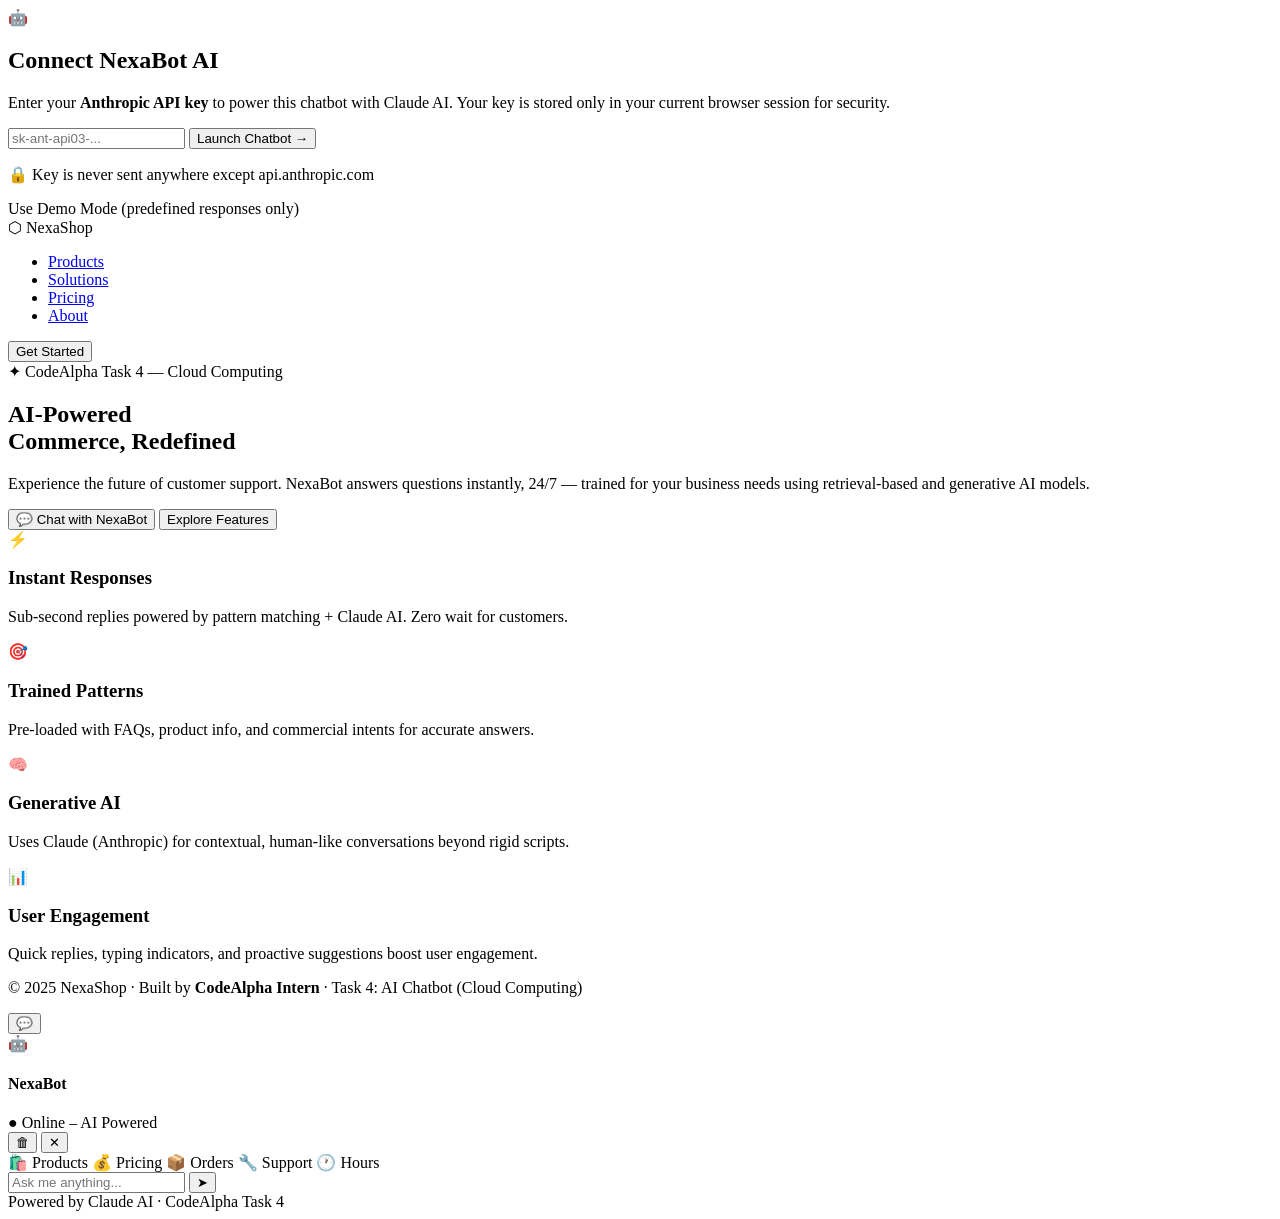
==== TASK-4-AI-Powered-ChatBot/NexaBot/index.html @ 37b293b0 "code written for index.html" ====
<!DOCTYPE html>
<html lang="en">
<head>
  <meta charset="UTF-8" />
  <meta name="viewport" content="width=device-width, initial-scale=1.0"/>
  <title>NexaBot – AI Chatbot | CodeAlpha Cloud Computing</title>
  <link rel="stylesheet" href="assets/css/style.css" />
  <link rel="preconnect" href="https://fonts.googleapis.com">
  <link href="https://fonts.googleapis.com/css2?family=Syne:wght@400;600;700;800&family=DM+Sans:wght@300;400;500&display=swap" rel="stylesheet"/>
</head>
<body>

  <!-- ==========================================
       API KEY SETUP MODAL
       Shows on first load so user can connect
       their Anthropic API key to power Claude AI
  =========================================== -->
  <div id="api-modal" class="modal-overlay">
    <div class="modal-box">
      <div class="modal-icon">🤖</div>
      <h2>Connect NexaBot AI</h2>
      <p>Enter your <strong>Anthropic API key</strong> to power this chatbot with Claude AI. Your key is stored only in your current browser session for security.</p>
      <input type="password" id="api-key-input" placeholder="sk-ant-api03-..." />
      <button class="btn-save" onclick="saveApiKey()">Launch Chatbot →</button>
      <p class="modal-note">🔒 Key is never sent anywhere except api.anthropic.com</p>
      <span class="skip-link" onclick="skipApiKey()">Use Demo Mode (predefined responses only)</span>
    </div>
  </div>

  <!-- ==========================================
       MAIN WEBSITE — Commercial Demo Context
       Simulates a real e-commerce website where
       the chatbot is embedded and integrated
  =========================================== -->
  <div class="site-wrapper">

    <!-- Navigation Bar -->
    <nav class="navbar">
      <div class="nav-logo">⬡ NexaShop</div>
      <ul class="nav-links">
        <li><a href="#">Products</a></li>
        <li><a href="#">Solutions</a></li>
        <li><a href="#">Pricing</a></li>
        <li><a href="#">About</a></li>
      </ul>
      <button class="nav-cta">Get Started</button>
    </nav>

    <!-- Hero Section -->
    <section class="hero">
      <div class="hero-content">
        <div class="hero-badge">✦ CodeAlpha Task 4 — Cloud Computing</div>
        <h1>AI-Powered<br/>Commerce, Redefined</h1>
        <p>Experience the future of customer support. NexaBot answers questions instantly, 24/7 — trained for your business needs using retrieval-based and generative AI models.</p>
        <div class="hero-btns">
          <button class="btn-primary" onclick="openChat()">💬 Chat with NexaBot</button>
          <button class="btn-ghost">Explore Features</button>
        </div>
      </div>
      <div class="hero-glow"></div>
    </section>

    <!-- Feature Cards -->
    <section class="features">
      <div class="feature-card">
        <div class="feature-icon">⚡</div>
        <h3>Instant Responses</h3>
        <p>Sub-second replies powered by pattern matching + Claude AI. Zero wait for customers.</p>
      </div>
      <div class="feature-card">
        <div class="feature-icon">🎯</div>
        <h3>Trained Patterns</h3>
        <p>Pre-loaded with FAQs, product info, and commercial intents for accurate answers.</p>
      </div>
      <div class="feature-card">
        <div class="feature-icon">🧠</div>
        <h3>Generative AI</h3>
        <p>Uses Claude (Anthropic) for contextual, human-like conversations beyond rigid scripts.</p>
      </div>
      <div class="feature-card">
        <div class="feature-icon">📊</div>
        <h3>User Engagement</h3>
        <p>Quick replies, typing indicators, and proactive suggestions boost user engagement.</p>
      </div>
    </section>

    <!-- Footer -->
    <footer class="site-footer">
      <p>© 2025 NexaShop · Built by <strong>CodeAlpha Intern</strong> · Task 4: AI Chatbot (Cloud Computing)</p>
    </footer>
  </div>

  <!-- ==========================================
       FLOATING CHAT WIDGET
       The button that opens/closes the chatbot.
       Fixed position, always visible on website.
  =========================================== -->
  <button id="chat-toggle" onclick="toggleChat()" title="Chat with NexaBot">
    <span id="toggle-icon">💬</span>
  </button>

  <!-- ==========================================
       CHAT PANEL
       The full chatbot UI — header, messages,
       quick replies, and input area.
  =========================================== -->
  <div id="chat-panel">

    <!-- Chat Header -->
    <div class="chat-header">
      <div class="chat-header-left">
        <div class="bot-avatar">🤖</div>
        <div class="bot-info">
          <h4>NexaBot</h4>
          <span class="status-dot">● Online – AI Powered</span>
        </div>
      </div>
      <div class="chat-header-right">
        <button class="header-btn" onclick="clearChat()" title="Clear chat">🗑</button>
        <button class="header-btn" onclick="toggleChat()" title="Close">✕</button>
      </div>
    </div>

    <!-- Messages Area -->
    <div id="messages"></div>

    <!-- Quick Reply Chips (predefined intents) -->
    <div class="quick-replies" id="quick-replies">
      <span class="chip" onclick="sendQuick('What products do you offer?')">🛍️ Products</span>
      <span class="chip" onclick="sendQuick('What are your pricing plans?')">💰 Pricing</span>
      <span class="chip" onclick="sendQuick('How do I track my order?')">📦 Orders</span>
      <span class="chip" onclick="sendQuick('I need technical support')">🔧 Support</span>
      <span class="chip" onclick="sendQuick('What are your business hours?')">🕐 Hours</span>
    </div>

    <!-- Input Area -->
    <div class="chat-input-area">
      <div class="input-row">
        <input type="text" id="user-input" placeholder="Ask me anything..." onkeydown="handleKey(event)" />
        <button id="send-btn" onclick="sendMessage()" title="Send">➤</button>
      </div>
      <div class="input-hint">Powered by Claude AI · CodeAlpha Task 4</div>
    </div>

  </div>

  <!-- Load the chatbot JavaScript logic -->
  <script src="assets/js/chatbot.js"></script>

</body>
</html>
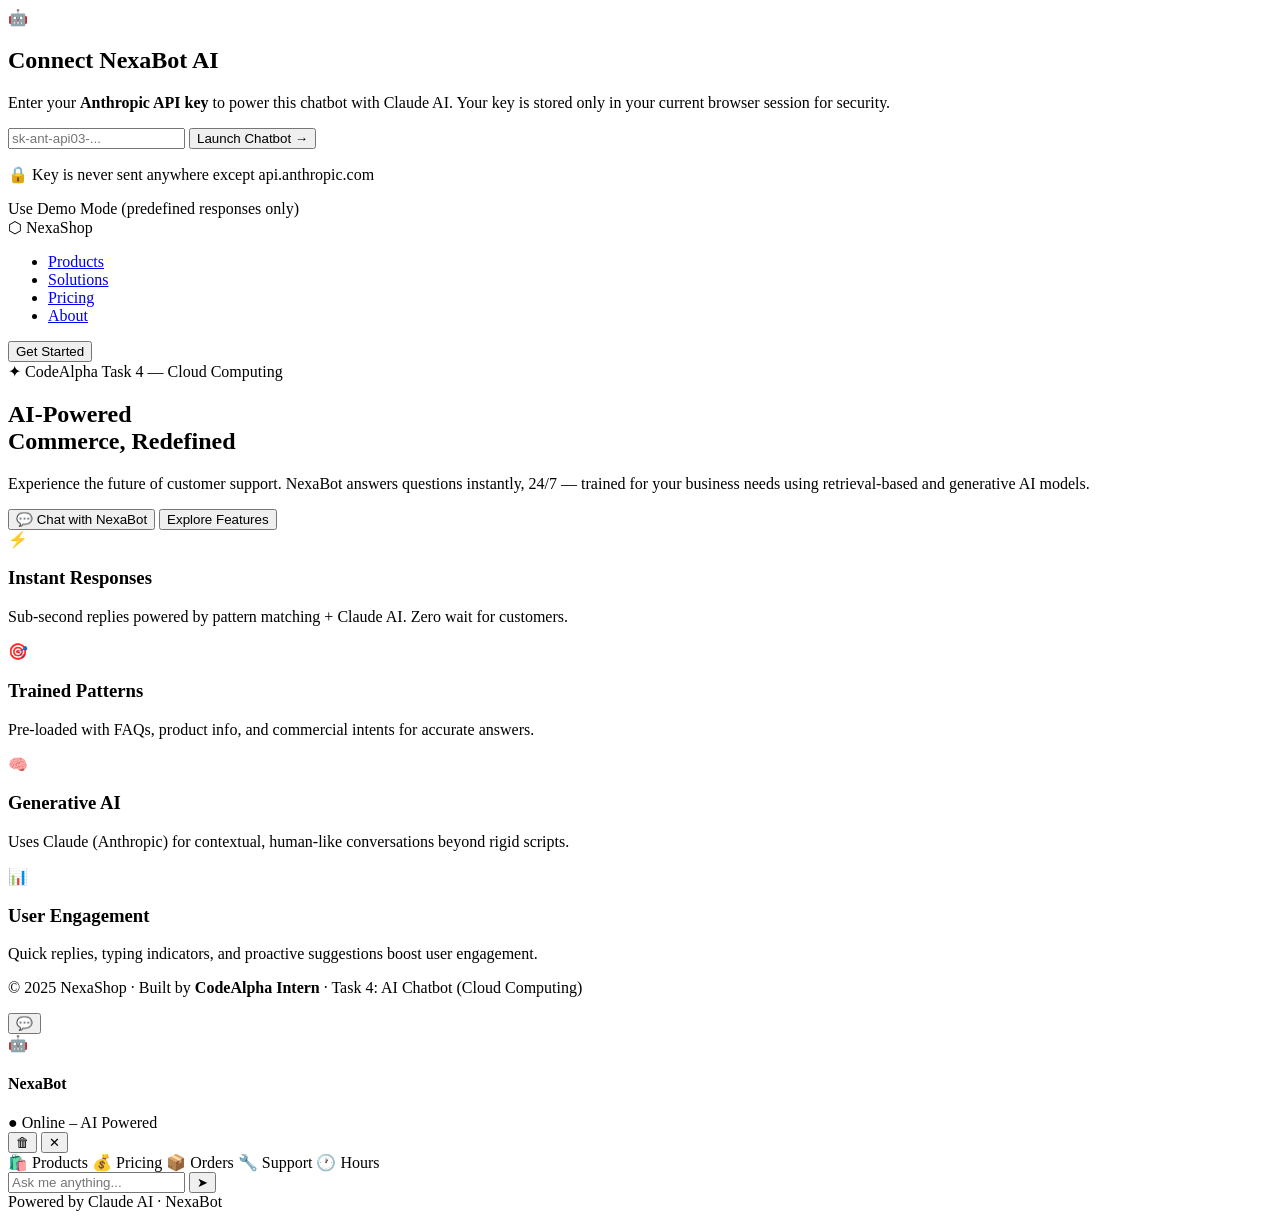
==== commit d3f60702: "edited index.html" ====
--- a/TASK-4-AI-Powered-ChatBot/NexaBot/index.html
+++ b/TASK-4-AI-Powered-ChatBot/NexaBot/index.html
@@ -139,7 +139,7 @@
         <input type="text" id="user-input" placeholder="Ask me anything..." onkeydown="handleKey(event)" />
         <button id="send-btn" onclick="sendMessage()" title="Send">➤</button>
       </div>
-      <div class="input-hint">Powered by Claude AI · CodeAlpha Task 4</div>
+      <div class="input-hint">Powered by Claude AI · NexaBot</div>
     </div>
 
   </div>
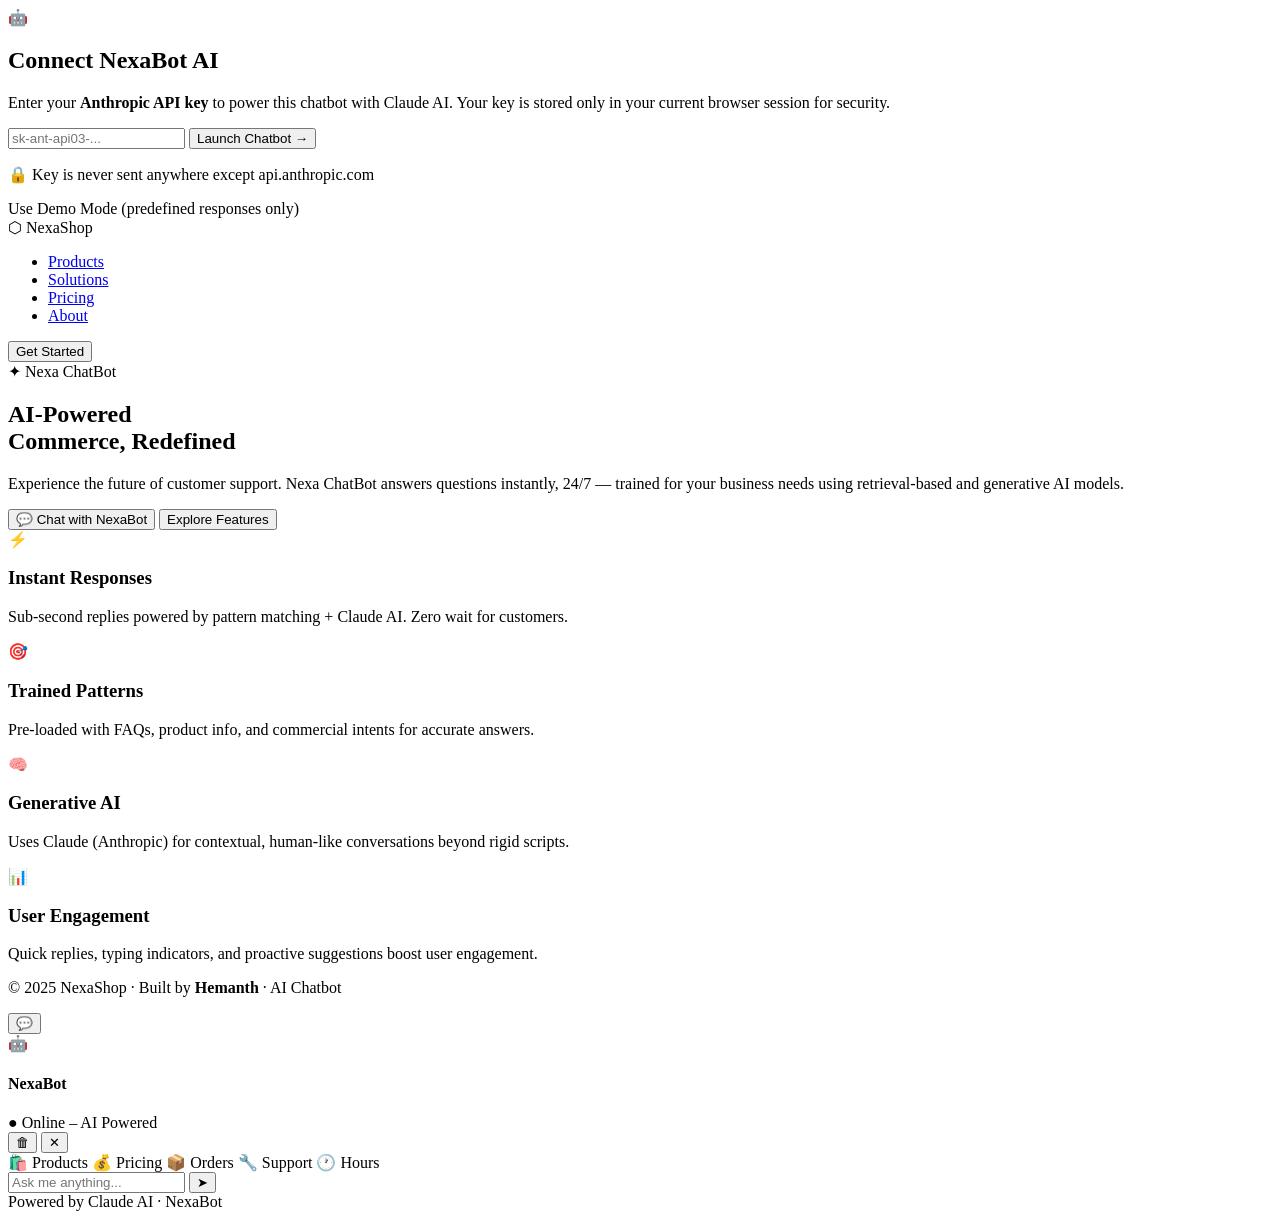
==== commit 2f11a0c0: "added testcases" ====
--- a/TASK-4-AI-Powered-ChatBot/NexaBot/index.html
+++ b/TASK-4-AI-Powered-ChatBot/NexaBot/index.html
@@ -3,7 +3,7 @@
 <head>
   <meta charset="UTF-8" />
   <meta name="viewport" content="width=device-width, initial-scale=1.0"/>
-  <title>NexaBot – AI Chatbot | CodeAlpha Cloud Computing</title>
+  <title>NexaBot – AI Chatbot | Nexa</title>
   <link rel="stylesheet" href="assets/css/style.css" />
   <link rel="preconnect" href="https://fonts.googleapis.com">
   <link href="https://fonts.googleapis.com/css2?family=Syne:wght@400;600;700;800&family=DM+Sans:wght@300;400;500&display=swap" rel="stylesheet"/>
@@ -49,9 +49,9 @@
     <!-- Hero Section -->
     <section class="hero">
       <div class="hero-content">
-        <div class="hero-badge">✦ CodeAlpha Task 4 — Cloud Computing</div>
+        <div class="hero-badge">✦ Nexa ChatBot </div>
         <h1>AI-Powered<br/>Commerce, Redefined</h1>
-        <p>Experience the future of customer support. NexaBot answers questions instantly, 24/7 — trained for your business needs using retrieval-based and generative AI models.</p>
+        <p>Experience the future of customer support. Nexa ChatBot answers questions instantly, 24/7 — trained for your business needs using retrieval-based and generative AI models.</p>
         <div class="hero-btns">
           <button class="btn-primary" onclick="openChat()">💬 Chat with NexaBot</button>
           <button class="btn-ghost">Explore Features</button>
@@ -86,7 +86,7 @@
 
     <!-- Footer -->
     <footer class="site-footer">
-      <p>© 2025 NexaShop · Built by <strong>CodeAlpha Intern</strong> · Task 4: AI Chatbot (Cloud Computing)</p>
+      <p>© 2025 NexaShop · Built by <strong>Hemanth</strong> · AI Chatbot </p>
     </footer>
   </div>
 
@@ -99,11 +99,7 @@
     <span id="toggle-icon">💬</span>
   </button>
 
-  <!-- ==========================================
-       CHAT PANEL
-       The full chatbot UI — header, messages,
-       quick replies, and input area.
-  =========================================== -->
+
   <div id="chat-panel">
 
     <!-- Chat Header -->
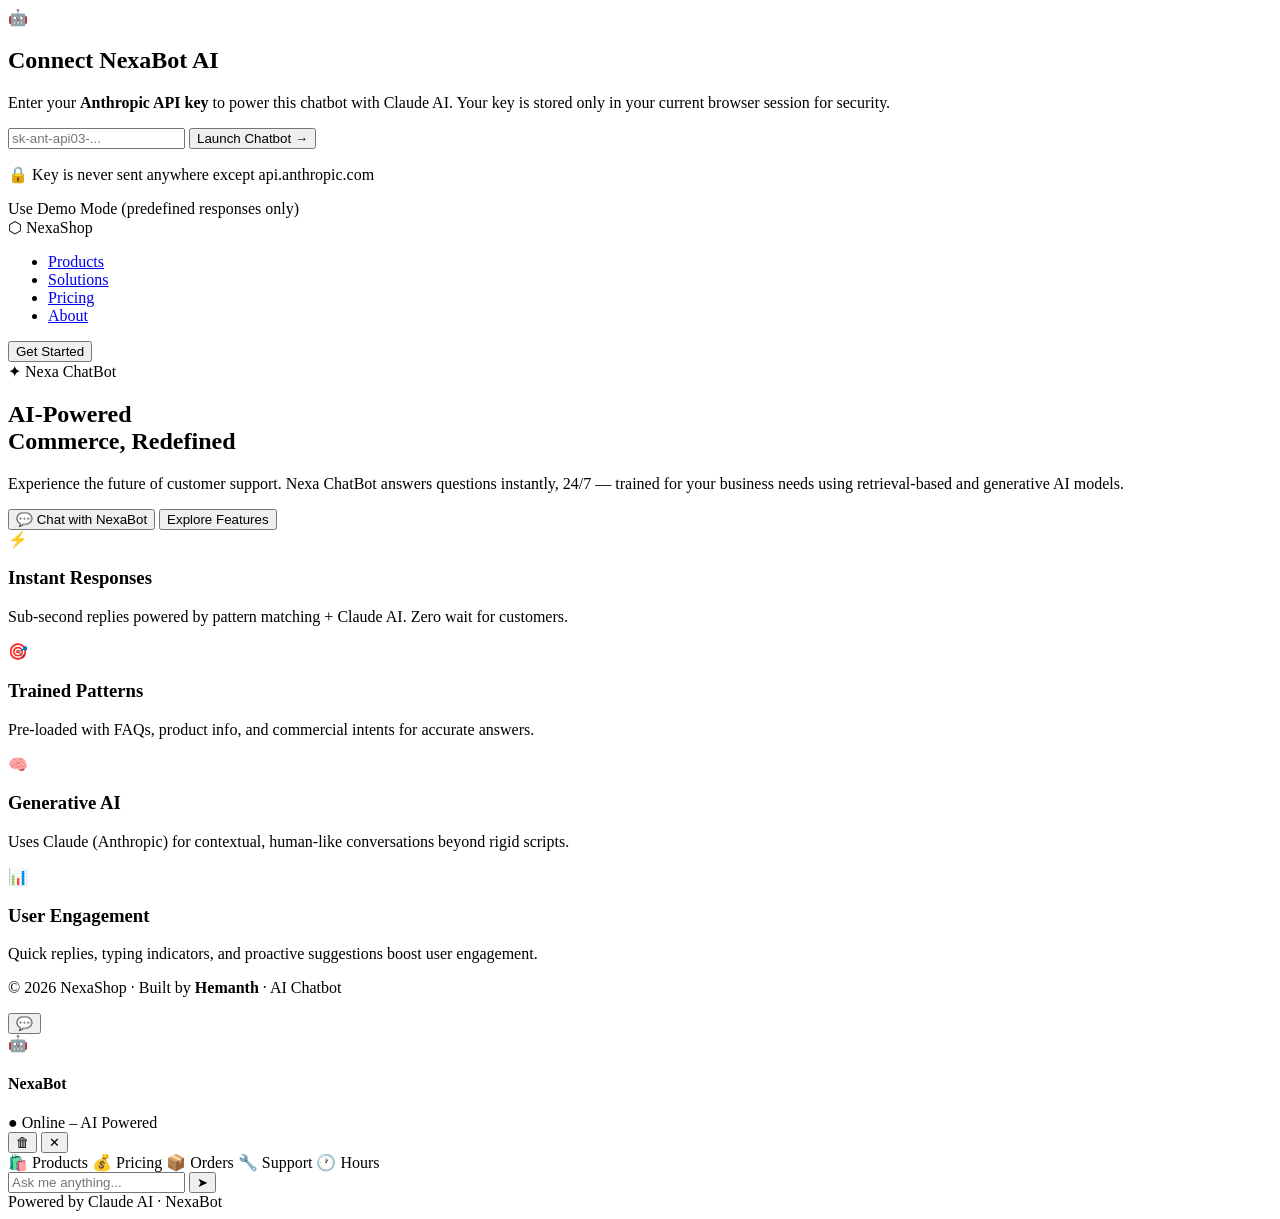
==== commit 73c53f58: "added testcases" ====
--- a/TASK-4-AI-Powered-ChatBot/NexaBot/index.html
+++ b/TASK-4-AI-Powered-ChatBot/NexaBot/index.html
@@ -86,7 +86,7 @@
 
     <!-- Footer -->
     <footer class="site-footer">
-      <p>© 2025 NexaShop · Built by <strong>Hemanth</strong> · AI Chatbot </p>
+      <p>© 2026 NexaShop · Built by <strong>Hemanth</strong> · AI Chatbot </p>
     </footer>
   </div>
 
